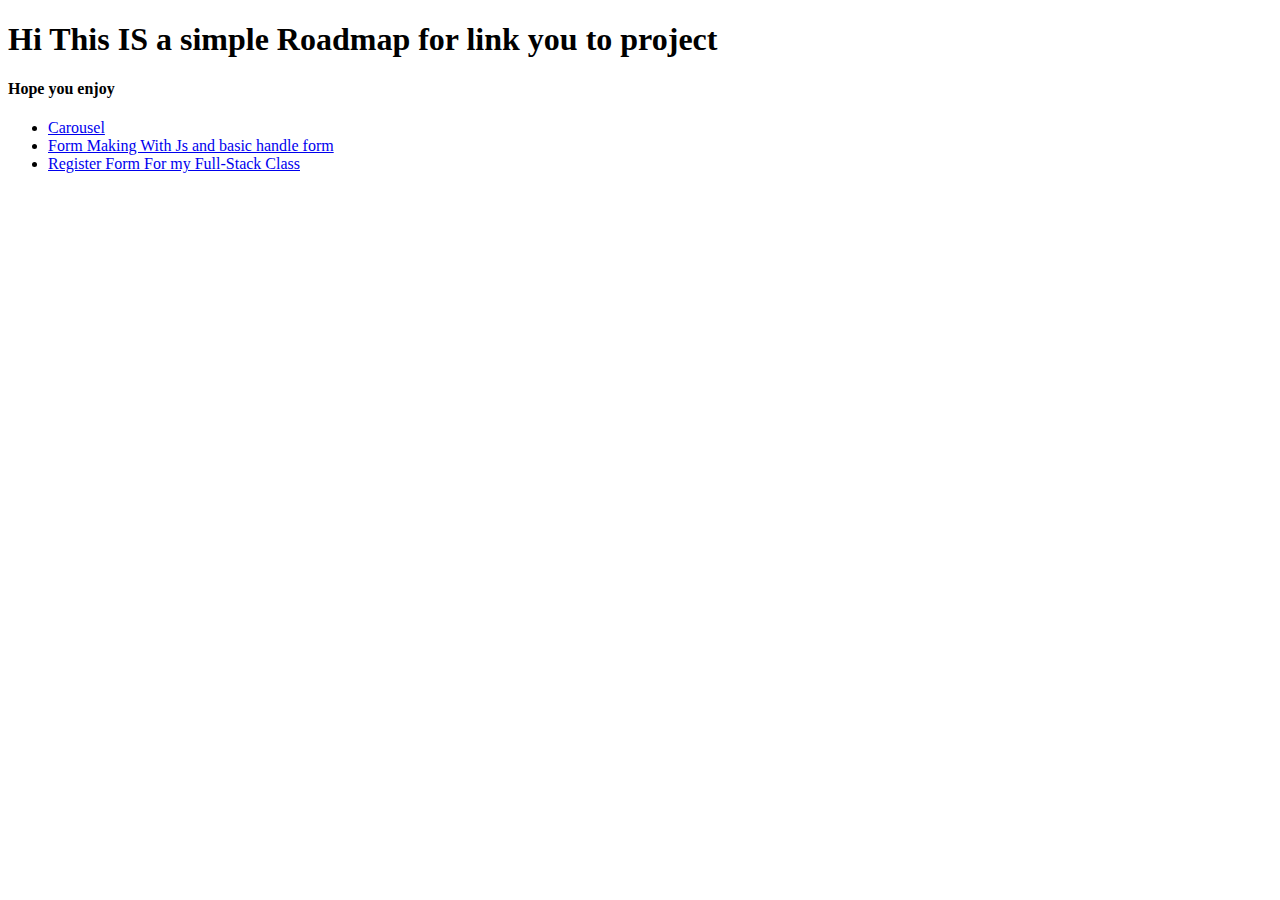
==== index.html @ 9602b72a "make index.html for GitHubPage, add Carousel/ for Carousel Example" ====
<!DOCTYPE html>
<html lang="en">
<head>
    <meta charset="UTF-8">
    <meta http-equiv="X-UA-Compatible" content="IE=edge">
    <meta name="viewport" content="width=device-width, initial-scale=1.0">
    <title>Index</title>
</head>
<body>
    <h1>Hi This IS a simple Roadmap for link you to project</h1>
    <h4>Hope you enjoy</h4>
    <ul>
        <li><a href="./Carousel/index.html">Carousel</a></li>
        <li><a href="./Exercise-1/index.html">Form Making With Js and basic handle form</a></li>
        <li><a href="./Register-Form-Example/index.html">Register Form For my Full-Stack Class</a></li>
    </ul>
</body>
</html>
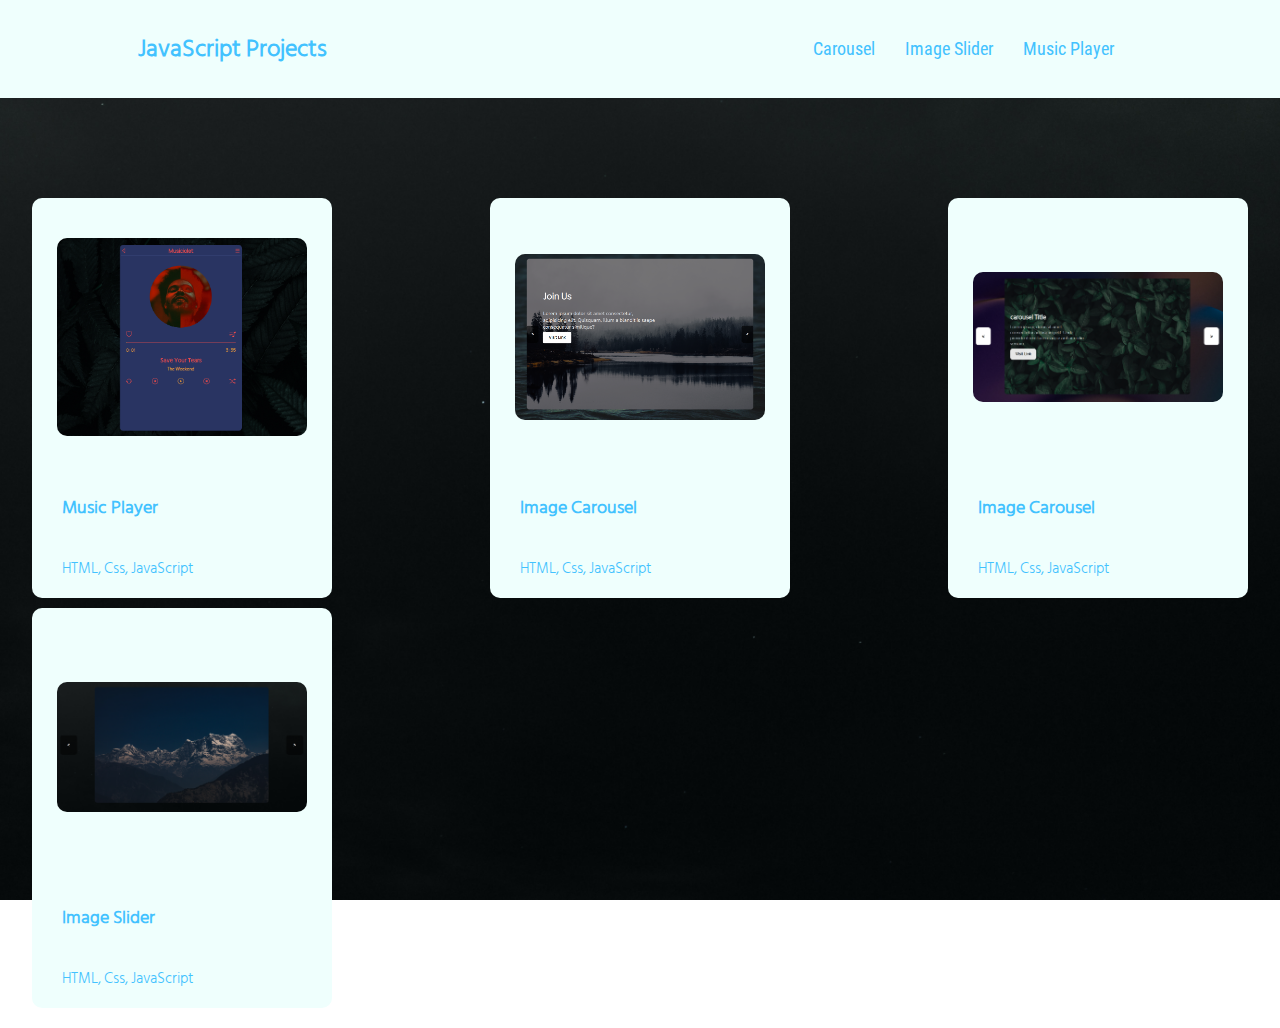
==== commit 05fc7dd1: "Static files for Index page added and ready to use in github pages" ====
--- a/index.html
+++ b/index.html
@@ -1,18 +1,53 @@
 <!DOCTYPE html>
 <html lang="en">
+
 <head>
     <meta charset="UTF-8">
     <meta http-equiv="X-UA-Compatible" content="IE=edge">
     <meta name="viewport" content="width=device-width, initial-scale=1.0">
     <title>Index</title>
+    <link href="./static/css/style.css" rel="stylesheet" />
 </head>
+
 <body>
-    <h1>Hi This IS a simple Roadmap for link you to project</h1>
-    <h4>Hope you enjoy</h4>
-    <ul>
-        <li><a href="./Carousel/index.html">Carousel</a></li>
-        <li><a href="./Exercise-1/index.html">Form Making With Js and basic handle form</a></li>
-        <li><a href="./Register-Form-Example/index.html">Register Form For my Full-Stack Class</a></li>
-    </ul>
+    <header class="header-section">
+        <h1 class="header-title">JavaScript Projects</h1>
+        <div class="header-menu-items-container">
+            <a class="header-menu-item" href="./Carousel2/index.html">Carousel</a>
+            <a class="header-menu-item" href="./ImageSlider/index.html">Image Slider</a>
+            <a class="header-menu-item" href="./musicPlayer/index.html">Music Player</a>
+        </div>
+    </header>
+    <section class="project-items-section">
+        <div class="project-item-container">
+            <a href="./musicPlayer/index.html" class="center project-item-image-container">
+                <img src="./static/img/project-cover/music-player.png" alt="Project-Name" class="project-item-cover" />
+            </a>
+            <a class="project-item-name" href="./musicPlayer/index.html">Music Player</a>
+            <span class="project-item-text">HTML, Css, JavaScript</span>
+        </div>
+        <div class="project-item-container">
+            <a href="./Carousel/index.html" class="center project-item-image-container">
+                <img src="./static/img/project-cover/carousel.png" alt="Project-Name" class="project-item-cover" />
+            </a>
+            <a class="project-item-name" href="./Carousel/index.html">Image Carousel</a>
+            <span class="project-item-text">HTML, Css, JavaScript</span>
+        </div>
+        <div class="project-item-container">
+            <a href="./Carousel2/index.html" class="center project-item-image-container">
+                <img src="./static/img/project-cover/carousel-1.png" alt="Project-Name" class="project-item-cover" />
+            </a>
+            <a class="project-item-name" href="./Carousel2/index.html">Image Carousel</a>
+            <span class="project-item-text">HTML, Css, JavaScript</span>
+        </div>
+        <div class="project-item-container">
+            <a href="./ImageSlider/index.html" class="center project-item-image-container">
+                <img src="./static/img/project-cover/image-slider.png" alt="Project-Name" class="project-item-cover" />
+            </a>
+            <a class="project-item-name" href="./ImageSlider/index.html">Image Slider</a>
+            <span class="project-item-text">HTML, Css, JavaScript</span>
+        </div>
+    </section>
 </body>
+
 </html>--- a/static/css/style.css
+++ b/static/css/style.css
@@ -0,0 +1,116 @@
+* {
+    margin: 0;
+    padding: 0;
+    text-decoration: none;
+    list-style: none;
+}
+
+@font-face {
+    font-family: title;
+    src: url("../font/HindSiliguri-Light.ttf");
+}
+
+@font-face {
+    font-family: menu-item;
+    src: url("../font/RobotoCondensed-Regular.ttf");
+}
+
+body {
+    min-height: 100vh;
+    background-image: url("../img/background/index-background.jpg");
+    background-position: center;
+    background-repeat: no-repeat;
+    background-size: cover;
+    background-attachment: fixed;
+}
+
+.center {
+    display: flex;
+    justify-content: center;
+    align-items: center;
+}
+
+.header-section {
+    padding: 2% 0;
+    width: 100%;
+    background-color: #EFFFFD;
+    display: flex;
+    align-items: center;
+    justify-content: space-around;
+}
+
+.header-title {
+    color: #42C2FF;
+    font-weight: bold;
+    font-size: 24px;
+    font-family: title;
+}
+
+.header-menu-items-container {
+    max-width: 60%;
+    min-width: 40%;
+    padding: 0 1%;
+    margin: 1% 0;
+    display: flex;
+    align-items: center;
+    justify-content: flex-end;
+}
+
+.header-menu-item {
+    margin: 0 15px;
+    font-weight: normal;
+    font-size: 18px;
+    font-family: menu-item;
+    color: #42C2FF;
+}
+
+.project-items-section {
+    margin: 100px auto 20px;
+    width: 95%;
+    display: grid;
+    grid-template-columns: repeat(3, 300px);
+    justify-content: space-between;
+    gap: 10px;
+}
+
+.project-item-container {
+    width: 300px;
+    height: 400px;
+    display: flex;
+    flex-direction: column;
+    justify-content: space-around;
+    align-items: center;
+    background-color: #EFFFFD;
+    border-radius: 10px;
+}
+
+.project-item-image-container {
+    position: relative;
+    width: 250px;
+    height: 250px;
+    border-radius: 10px;
+}
+
+.project-item-cover {
+    width: 100%;
+    max-height: 100%;
+    border-radius: 10px;
+    object-fit: cover;
+}
+
+.project-item-name,
+.project-item-text {
+    margin: 1% auto;
+    width: 80%;
+    color: #42C2FF;
+    font-weight: bold;
+    font-size: 18px;
+    font-family: title;
+    justify-self: flex-start;
+}
+
+.project-item-text {
+    color: #42C2FF;
+    font-weight: normal;
+    font-size: 15px;
+}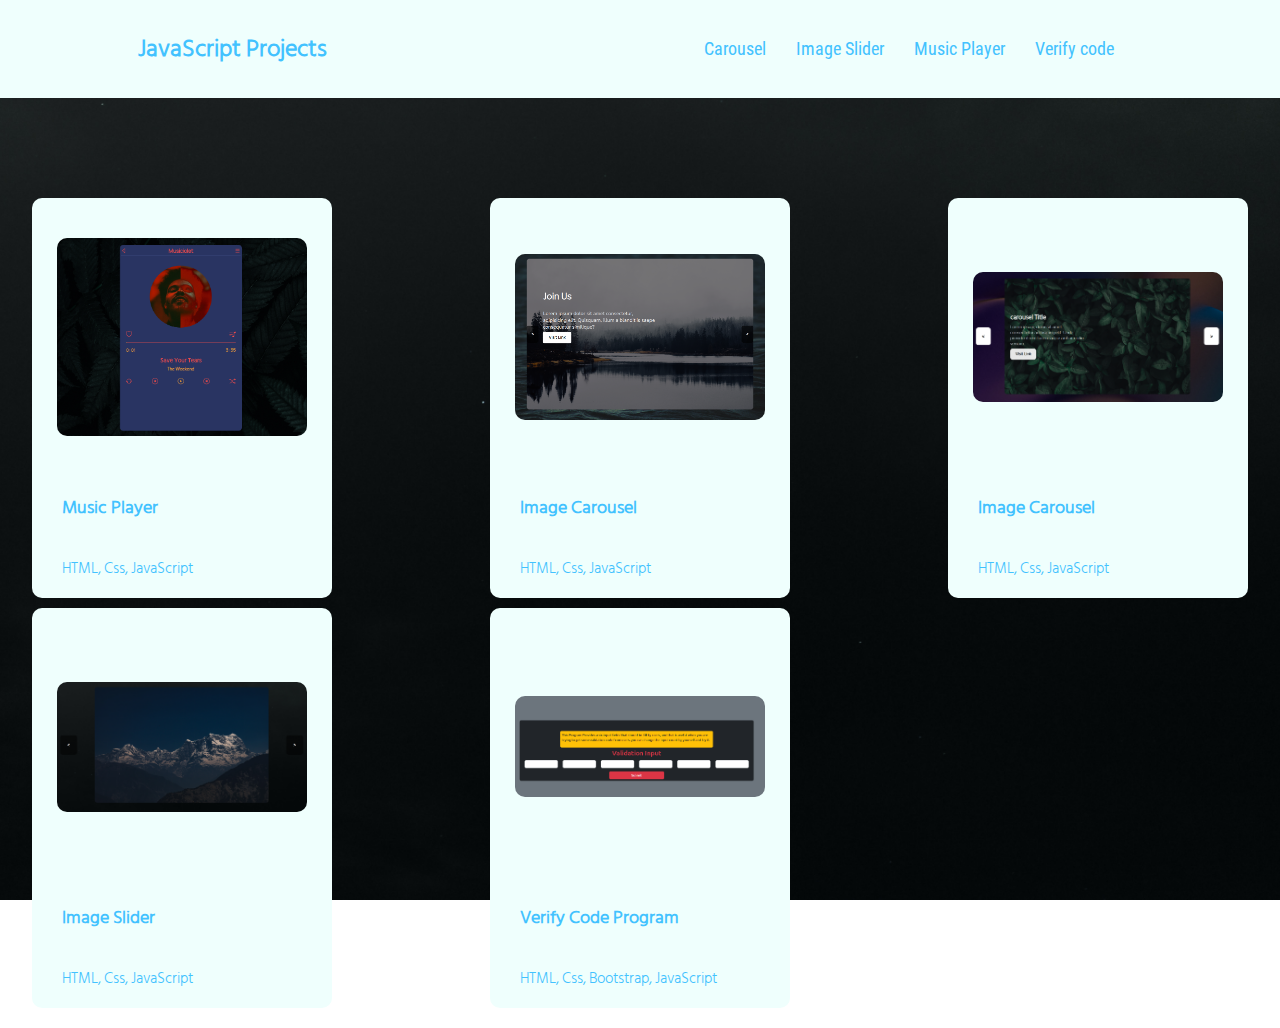
==== commit 867785a1: "Index page updated" ====
--- a/index.html
+++ b/index.html
@@ -1,53 +1,79 @@
 <!DOCTYPE html>
 <html lang="en">
 
-<head>
-    <meta charset="UTF-8">
-    <meta http-equiv="X-UA-Compatible" content="IE=edge">
-    <meta name="viewport" content="width=device-width, initial-scale=1.0">
-    <title>Index</title>
-    <link href="./static/css/style.css" rel="stylesheet" />
-</head>
+    <head>
+        <meta charset="UTF-8">
+        <meta http-equiv="X-UA-Compatible" content="IE=edge">
+        <meta name="viewport" content="width=device-width, initial-scale=1.0">
+        <title>Home</title>
+        <link href="./static/css/style.css" rel="stylesheet" />
+    </head>
 
-<body>
-    <header class="header-section">
-        <h1 class="header-title">JavaScript Projects</h1>
-        <div class="header-menu-items-container">
-            <a class="header-menu-item" href="./Carousel2/index.html">Carousel</a>
-            <a class="header-menu-item" href="./ImageSlider/index.html">Image Slider</a>
-            <a class="header-menu-item" href="./musicPlayer/index.html">Music Player</a>
-        </div>
-    </header>
-    <section class="project-items-section">
-        <div class="project-item-container">
-            <a href="./musicPlayer/index.html" class="center project-item-image-container">
-                <img src="./static/img/project-cover/music-player.png" alt="Project-Name" class="project-item-cover" />
-            </a>
-            <a class="project-item-name" href="./musicPlayer/index.html">Music Player</a>
-            <span class="project-item-text">HTML, Css, JavaScript</span>
-        </div>
-        <div class="project-item-container">
-            <a href="./Carousel/index.html" class="center project-item-image-container">
-                <img src="./static/img/project-cover/carousel.png" alt="Project-Name" class="project-item-cover" />
-            </a>
-            <a class="project-item-name" href="./Carousel/index.html">Image Carousel</a>
-            <span class="project-item-text">HTML, Css, JavaScript</span>
-        </div>
-        <div class="project-item-container">
-            <a href="./Carousel2/index.html" class="center project-item-image-container">
-                <img src="./static/img/project-cover/carousel-1.png" alt="Project-Name" class="project-item-cover" />
-            </a>
-            <a class="project-item-name" href="./Carousel2/index.html">Image Carousel</a>
-            <span class="project-item-text">HTML, Css, JavaScript</span>
-        </div>
-        <div class="project-item-container">
-            <a href="./ImageSlider/index.html" class="center project-item-image-container">
-                <img src="./static/img/project-cover/image-slider.png" alt="Project-Name" class="project-item-cover" />
-            </a>
-            <a class="project-item-name" href="./ImageSlider/index.html">Image Slider</a>
-            <span class="project-item-text">HTML, Css, JavaScript</span>
-        </div>
-    </section>
-</body>
+    <body>
+        <header class="header-section">
+            <h1 class="header-title">JavaScript Projects</h1>
+            <div class="header-menu-items-container">
+                <a class="header-menu-item" href="./Carousel2/index.html">Carousel</a>
+                <a class="header-menu-item" href="./ImageSlider/index.html">Image
+                    Slider</a>
+                <a class="header-menu-item" href="./musicPlayer/index.html">Music
+                    Player</a>
+                <a class="header-menu-item"
+                    href="./Verify-code-Input/index.html">Verify code </a>
+            </div>
+        </header>
+        <section class="project-items-section">
+            <div class="project-item-container">
+                <a href="./musicPlayer/index.html"
+                    class="center project-item-image-container">
+                    <img src="./static/img/project-cover/music-player.png"
+                        alt="Project-Name" class="project-item-cover" />
+                </a>
+                <a class="project-item-name" href="./musicPlayer/index.html">Music
+                    Player</a>
+                <span class="project-item-text">HTML, Css, JavaScript</span>
+            </div>
+            <div class="project-item-container">
+                <a href="./Carousel/index.html"
+                    class="center project-item-image-container">
+                    <img src="./static/img/project-cover/carousel.png"
+                        alt="Project-Name" class="project-item-cover" />
+                </a>
+                <a class="project-item-name" href="./Carousel/index.html">Image
+                    Carousel</a>
+                <span class="project-item-text">HTML, Css, JavaScript</span>
+            </div>
+            <div class="project-item-container">
+                <a href="./Carousel2/index.html"
+                    class="center project-item-image-container">
+                    <img src="./static/img/project-cover/carousel-1.png"
+                        alt="Project-Name" class="project-item-cover" />
+                </a>
+                <a class="project-item-name" href="./Carousel2/index.html">Image
+                    Carousel</a>
+                <span class="project-item-text">HTML, Css, JavaScript</span>
+            </div>
+            <div class="project-item-container">
+                <a href="./ImageSlider/index.html"
+                    class="center project-item-image-container">
+                    <img src="./static/img/project-cover/image-slider.png"
+                        alt="Project-Name" class="project-item-cover" />
+                </a>
+                <a class="project-item-name" href="./ImageSlider/index.html">Image
+                    Slider</a>
+                <span class="project-item-text">HTML, Css, JavaScript</span>
+            </div>
+
+            <div class="project-item-container">
+                <a href="./Verify-code-Input/index.html"
+                    class="center project-item-image-container">
+                    <img src="./static/img/project-cover/verify-code-img.png"
+                        alt="Verify-code-program" class="project-item-cover" />
+                </a>
+                <a class="project-item-name" href="./Verify-code-Input/index.html">Verify Code Program</a>
+                <span class="project-item-text">HTML, Css, Bootstrap, JavaScript</span>
+            </div>
+        </section>
+    </body>
 
 </html>--- a/static/css/style.css
+++ b/static/css/style.css
@@ -69,6 +69,7 @@
     width: 95%;
     display: grid;
     grid-template-columns: repeat(3, 300px);
+    grid-template-rows: repeat(2, 400px);
     justify-content: space-between;
     gap: 10px;
 }
@@ -113,4 +114,103 @@
     color: #42C2FF;
     font-weight: normal;
     font-size: 15px;
+}
+
+@media screen and (max-width:1000px) {
+    .project-items-section {
+        grid-template-columns: repeat(3, 250px);
+        grid-template-rows: repeat(2, 300px);
+    }
+
+    .project-item-container {
+        width: 250px;
+        height: 300px;
+    }
+
+    .project-item-image-container {
+        width: 200px;
+        height: 200px;
+    }
+}
+
+@media screen and (max-width: 850px) {
+    .project-items-section {
+        margin-top: 60px;
+        grid-template-columns: repeat(2, 300px);
+        grid-template-rows: repeat(2, 300px);
+        justify-content: space-around;
+    }
+
+    .project-item-container {
+        width: 300px;
+        height: 300px;
+    }
+
+    .project-item-image-container {
+        width: 250px;
+        height: 200px;
+    }
+}
+
+@media screen and (max-width: 650px) {
+    .header-menu-items-container {
+        display: none;
+    }
+
+    .project-items-section {
+        margin-top: 30px;
+        grid-template-columns: repeat(2, 250px);
+        grid-template-rows: repeat(2, 300px);
+        justify-content: space-around;
+    }
+
+    .project-item-container {
+        width: 250px;
+        height: 300px;
+    }
+
+    .project-item-image-container {
+        width: 200px;
+        height: 200px;
+    }
+}
+
+@media screen and (max-width: 550px) {
+    .project-items-section {
+        margin-top: 30px;
+        grid-template-columns: repeat(1, 400px);
+        grid-template-rows: repeat(2, 300px);
+        justify-content: space-around;
+        gap: 20px;
+    }
+
+    .project-item-container {
+        width: 400px;
+        height: 300px;
+    }
+
+    .project-item-image-container {
+        width: 300px;
+        height: 200px;
+    }
+}
+
+@media screen and (max-width: 450px) {
+    .project-items-section {
+        margin-top: 30px;
+        grid-template-columns: repeat(1, 300px);
+        grid-template-rows: repeat(2, 300px);
+        justify-content: space-around;
+        gap: 20px;
+    }
+
+    .project-item-container {
+        width: 300px;
+        height: 300px;
+    }
+
+    .project-item-image-container {
+        width: 200px;
+        height: 200px;
+    }
 }